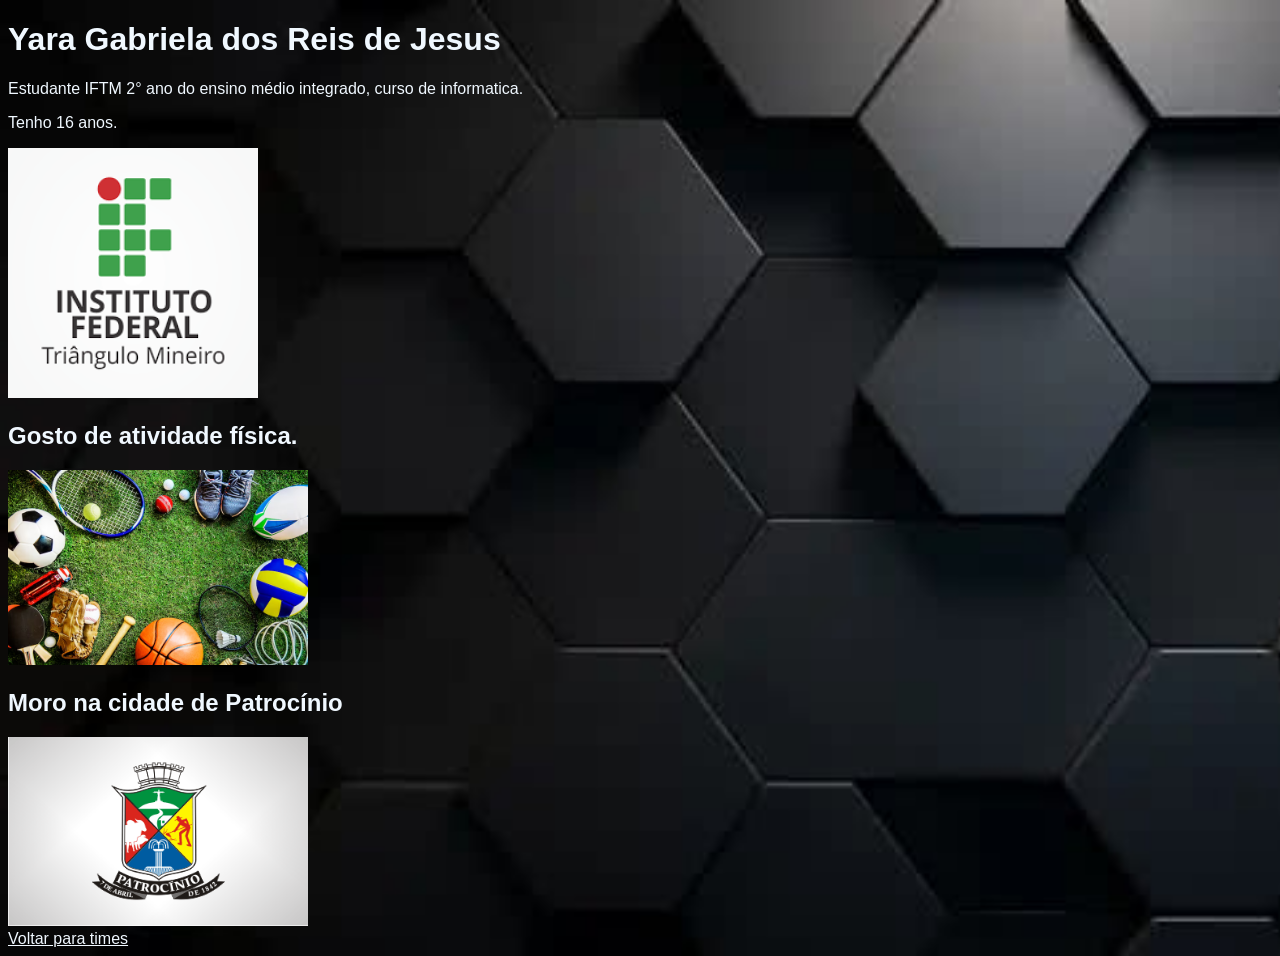
==== aluno.html @ d902e20c "Add files via upload" ====
<!DOCTYPE html>
<html lang="pt-br">
<head>
    <meta charset="UTF-8">
    <meta name="viewport" content="width=device-width, initial-scale=1.0">
    <title>Dicrição aluno</title>
     <link rel="stylesheet" href="aluno.css">
</head>
<body>
    <div>
        <h1>Yara Gabriela dos Reis de Jesus</h1>
    <p>Estudante IFTM 2° ano do ensino médio integrado, curso de informatica.</p>
    <p>Tenho 16 anos.</p>
        <img src="img/images.png" width="250" alt="Imagem do if">

    </div>

    <div>
       <h2>Gosto de atividade física.</h2>
            <img src="img/ferramentas-desportivas_53876-138077.avif" width="300" alt="Imagem de esportes">
        <h2>Moro na cidade de Patrocínio</h2>
        <img src="img/bandeira.gif" width="300" alt="patrocínio">
    </div>
    <footer><a href="index.html">Voltar para times</a></footer>

</body>
</html>
---- aluno.css ----
body{
    font-family: Arial, Helvetica, sans-serif;
    background-size: cover;
    background-image: url(img/pngtree-hexagonal-abstract-background-with-a-black-textured-surface-image_13704307.png);}
h1{
    color: aliceblue;
}
h2{
    color: aliceblue;
}
p{
    color: aliceblue;
}
a{
    color: aliceblue;
}
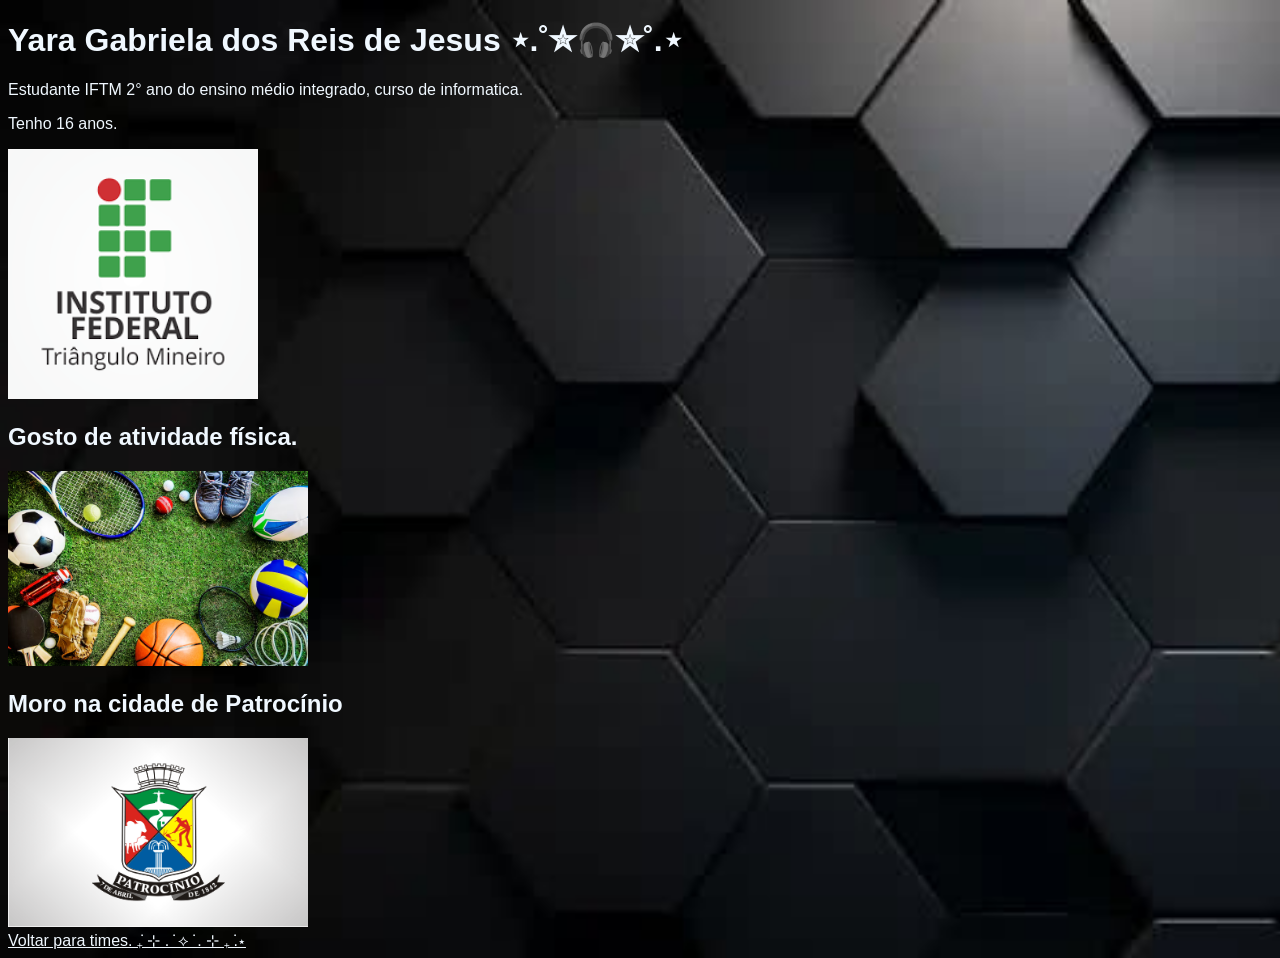
==== commit f2dadd92: "Add files via upload" ====
--- a/aluno.html
+++ b/aluno.html
@@ -8,7 +8,7 @@
 </head>
 <body>
     <div>
-        <h1>Yara Gabriela dos Reis de Jesus</h1>
+        <h1>Yara Gabriela dos Reis de Jesus ⋆.˚✮🎧✮˚.⋆</h1>
     <p>Estudante IFTM 2° ano do ensino médio integrado, curso de informatica.</p>
     <p>Tenho 16 anos.</p>
         <img src="img/images.png" width="250" alt="Imagem do if">
@@ -21,7 +21,7 @@
         <h2>Moro na cidade de Patrocínio</h2>
         <img src="img/bandeira.gif" width="300" alt="patrocínio">
     </div>
-    <footer><a href="index.html">Voltar para times</a></footer>
+    <footer><a href="index.html">Voltar para times. ݁₊ ⊹ . ݁ ⟡ ݁ . ⊹ ₊ ݁.⋆</a></footer>
 
 </body>
 </html>
